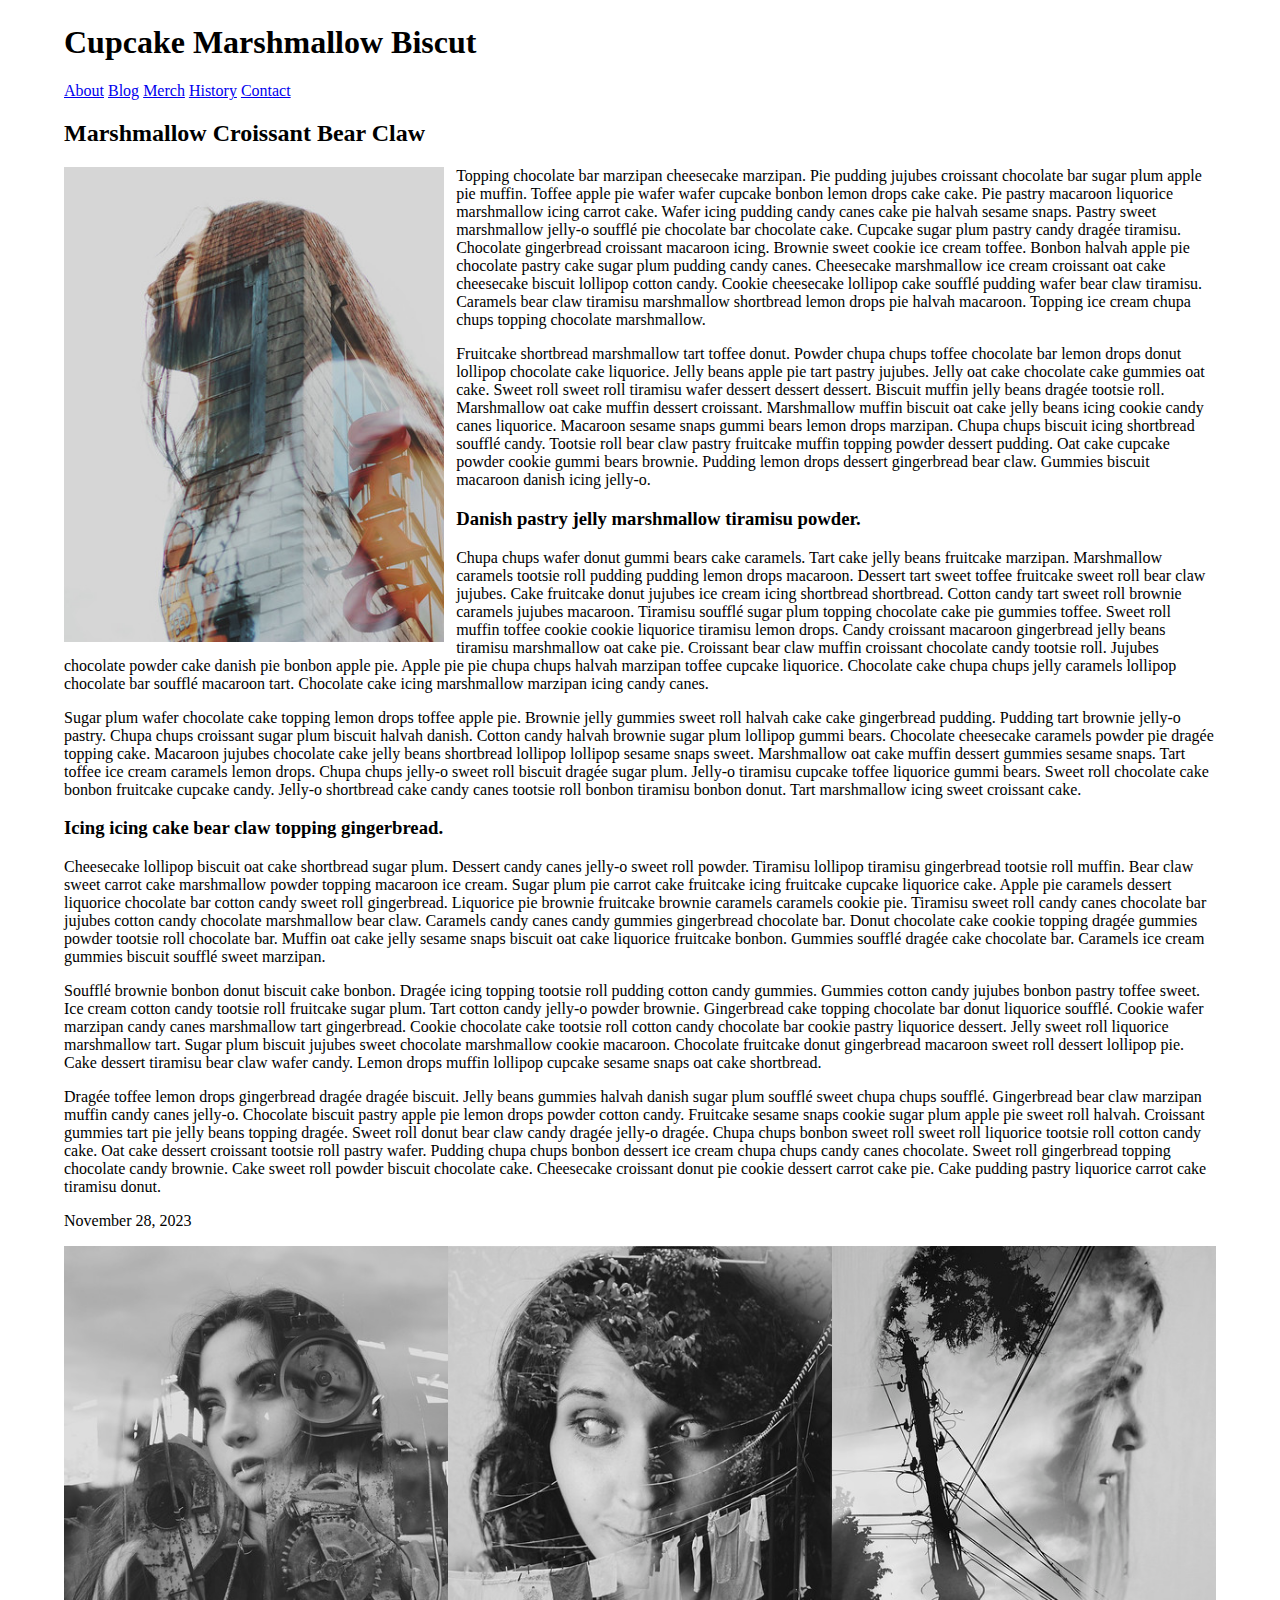
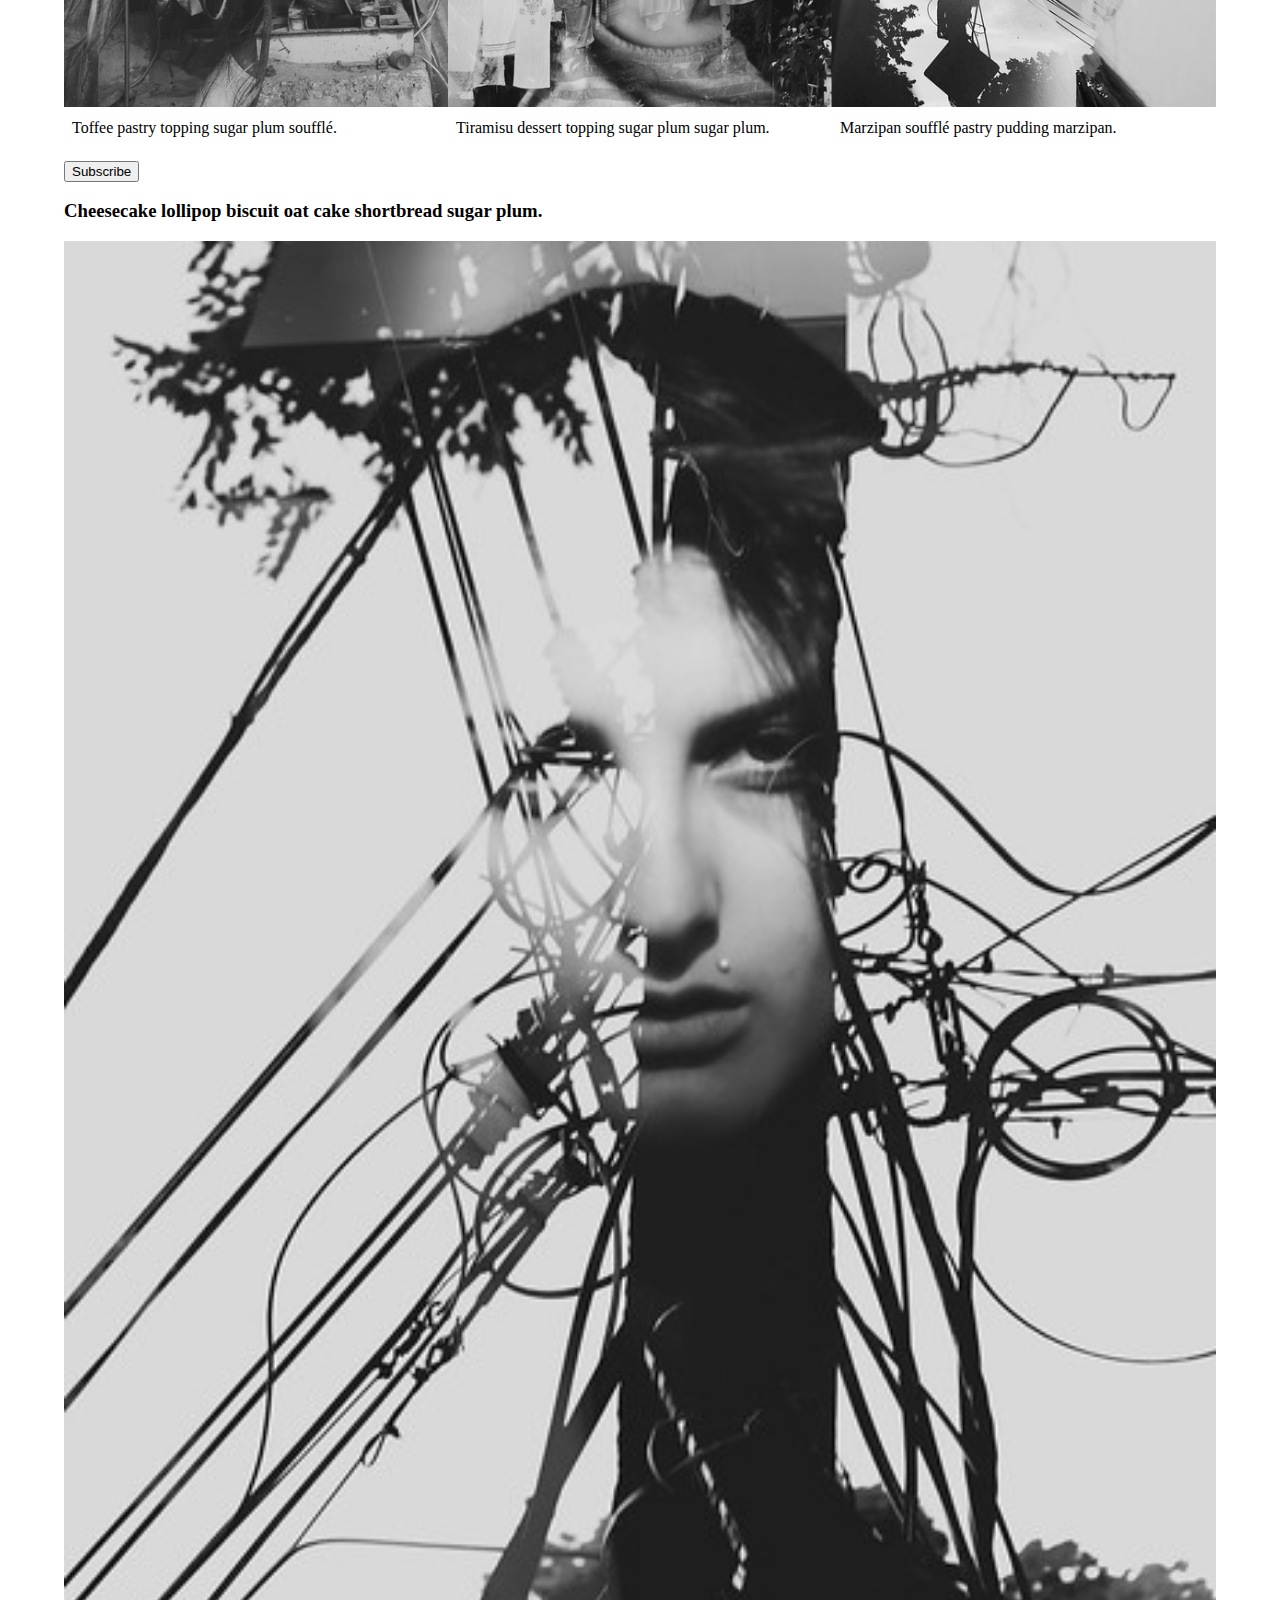
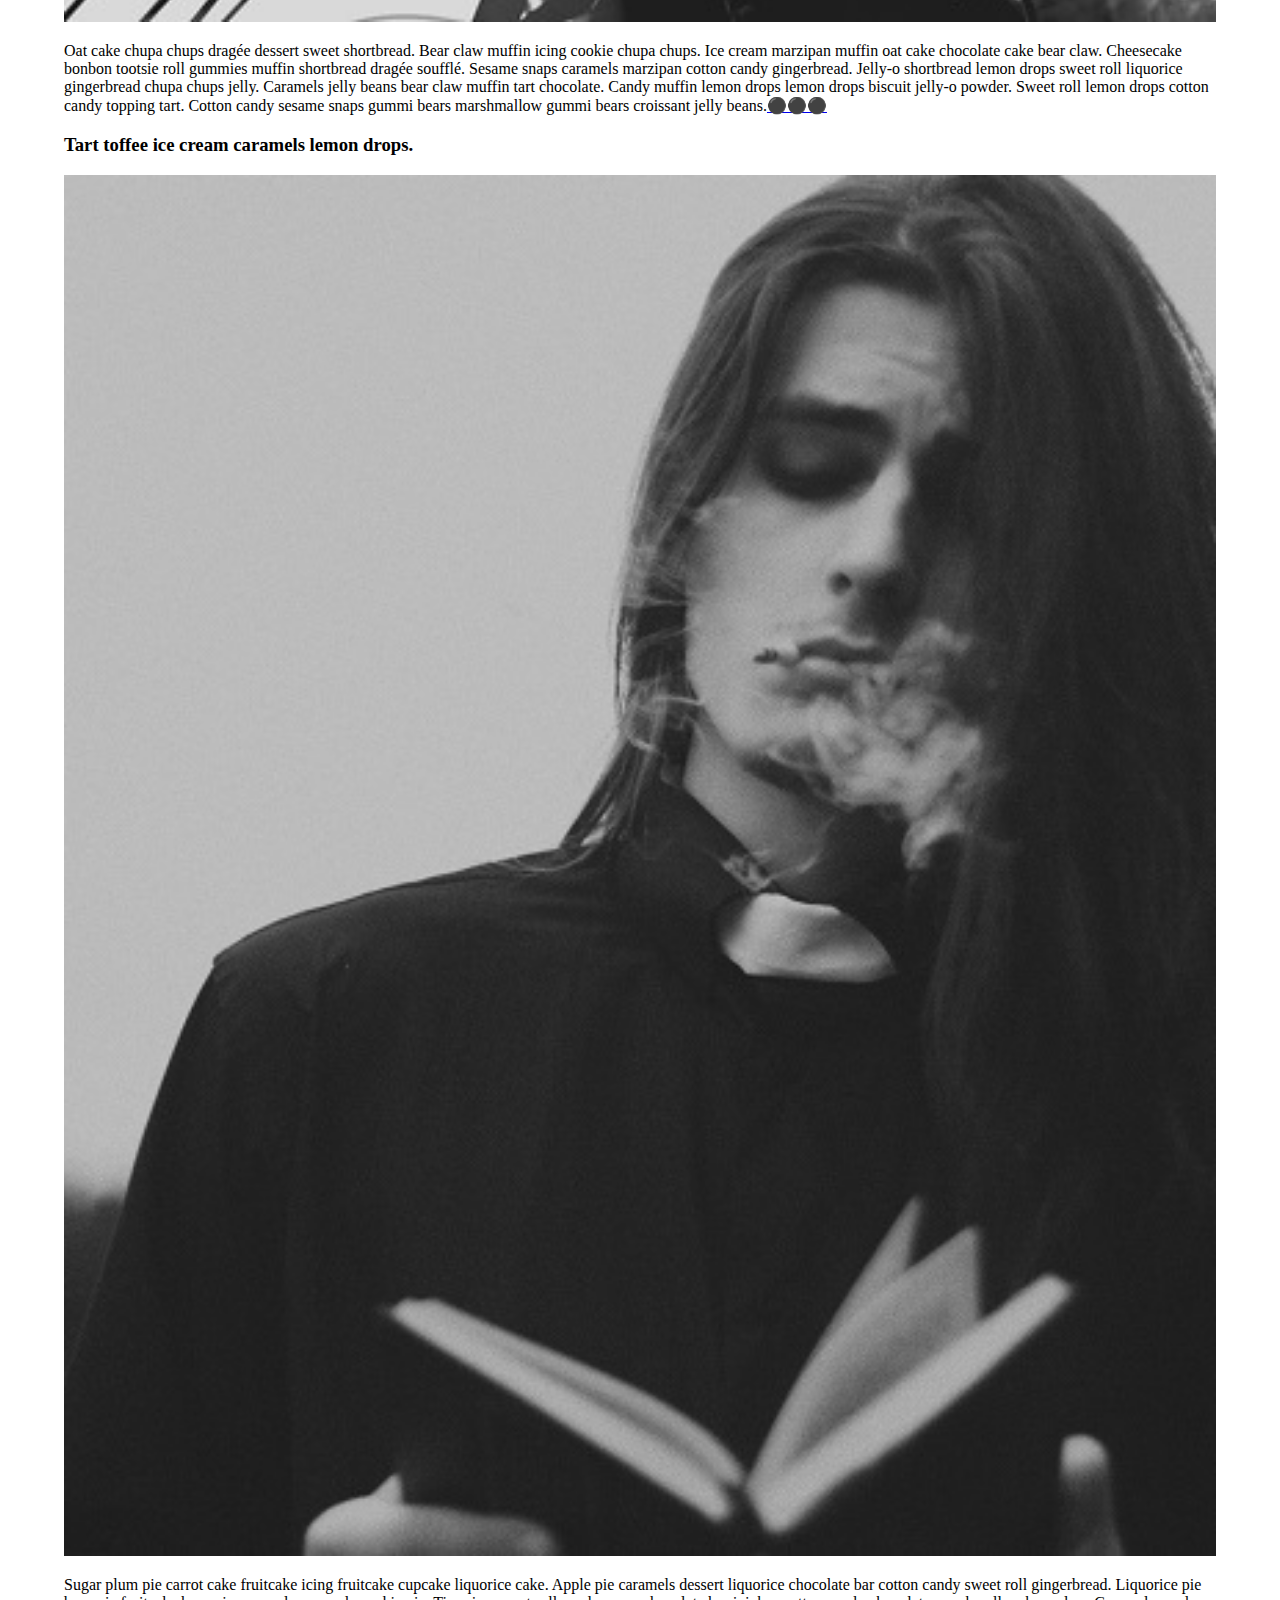
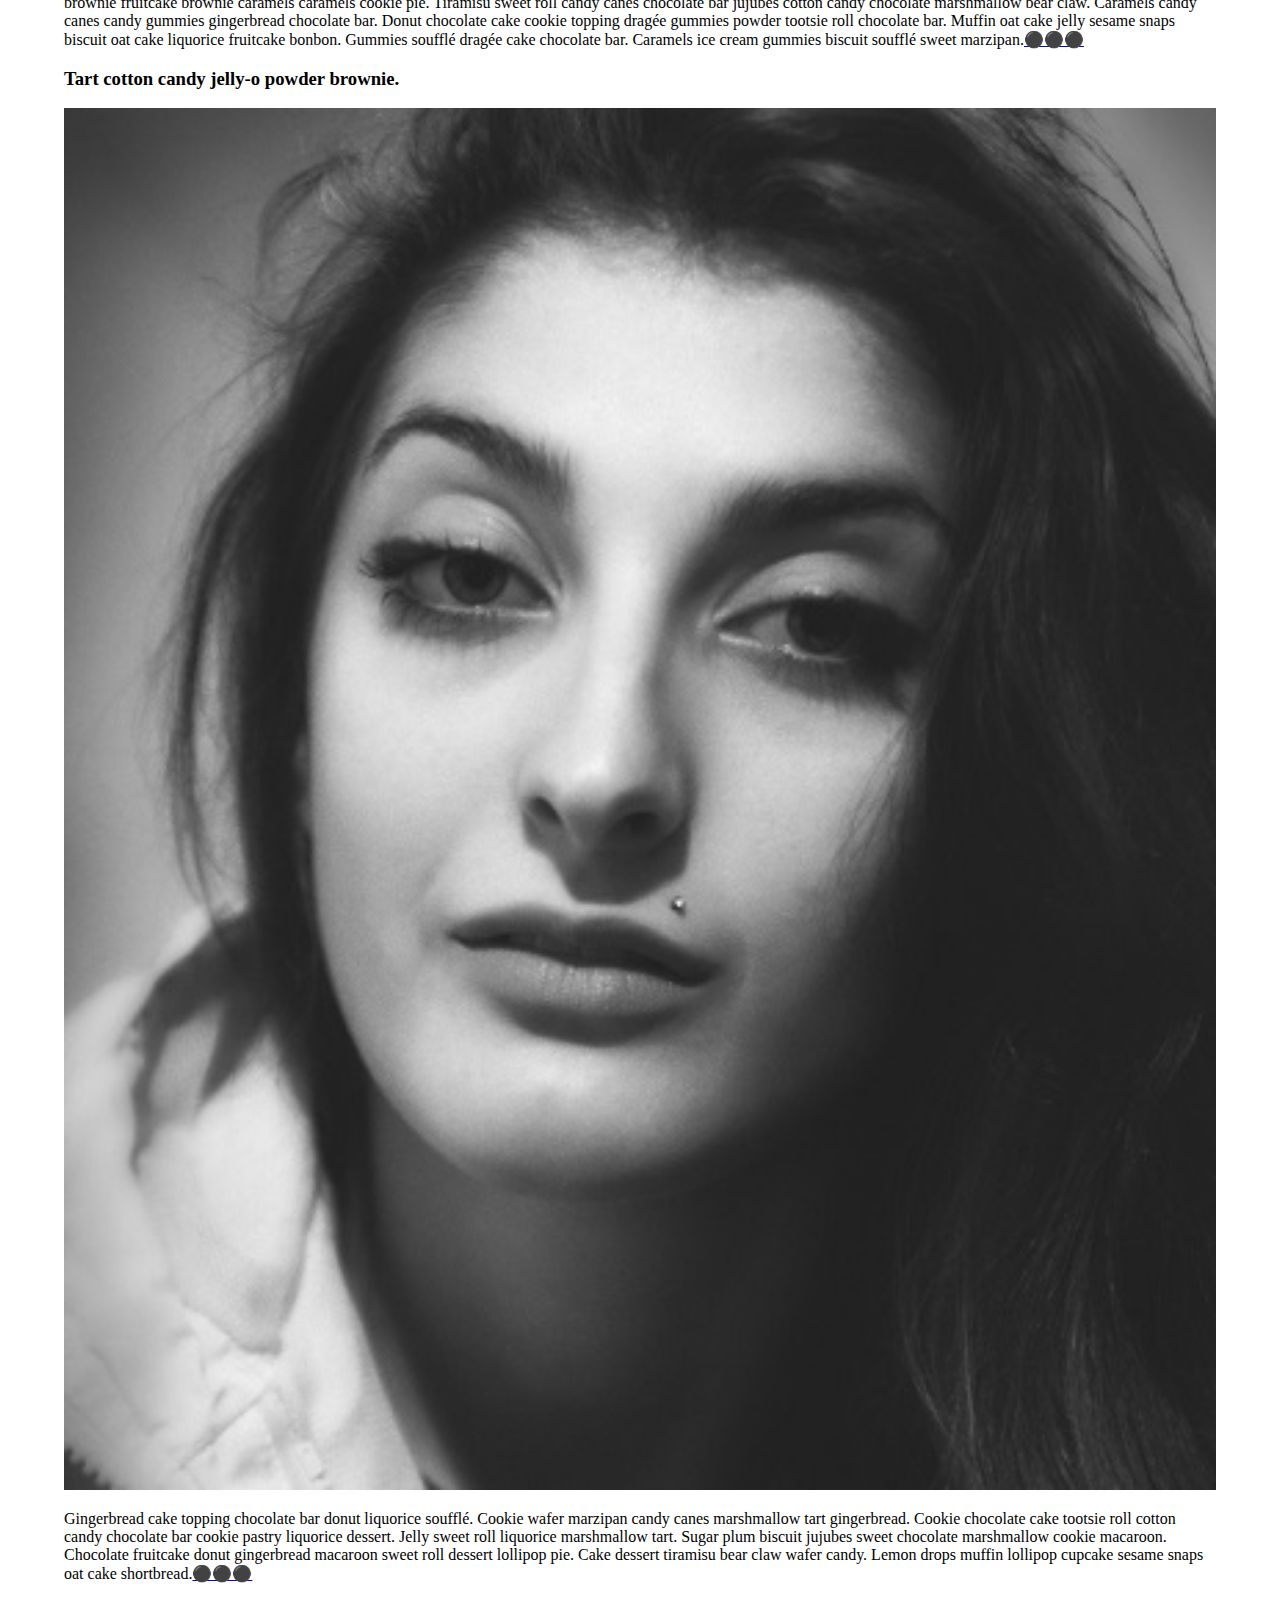
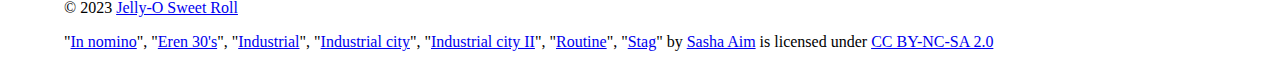
==== blog/index.html @ d49be2fa "Created Blog" ====
<!DOCTYPE html>
<html lang="en">
    <head>
        <meta charset="utf-8">
        <meta name="viewport" content="width=device-width, initial-scale=1.0">
        
        
        <!-- DONE Use a meta tag to designate yourself as the author of the page -->
        <meta name="author" content="Cupcake Treats">
        
        <!-- DONE Give your page a title. -->
        <title>Cupcake Treats Galore</title>
        
        <!-- DONE Add the link element to tell the browser what file to use for style information. -->
        <link rel="stylesheet" type="text/css" href="css/style.css">
        
    </head>
    <body>
        <header>
             
            
            <!-- Add a level 1 heading to display three words. Use a span element to highlight the second word. Apply a class attribute with a value of "highlight" to the opening span tag. -->
            <h1>Cupcake <span class="highlight">Marshmallow</span> Biscut</h1>
            
        </header>   
        
        
        <!-- Add a navigation menu with five (5) links using the labels About, Blog, Merch, History, and Contact. Use the "#" symbol for your href values. -->
        <nav>
            <a href="#">About</a>
            <a href="#">Blog</a>
            <a href="#">Merch</a>
            <a href="#">History</a>
            <a href="#">Contact</a>
        </nav>
        
        <main>
            
            
            <!-- Add a level 2 heading -->
            <h2>Marshmallow Croissant Bear Claw </h2>
            
            <!-- Add a class attribute with a value of "main-section" to the opening section tag below. -->
            
            
            <section class="main section">
                <article>
                    
                    
                    <!-- Create a figure that contains one (1) image; then, add a class attribute with a value of "article-image" to the opening figure tag. -->
                    <figure>
                        <img class="article-image" src="images/stag.jpg" alt="brick building layered with long haired man">
                    </figure>
                    
                    <!-- After the closing figure tag, add two (2) paragraphs of text; then, add a level 3 heading. -->
                    <p>Topping chocolate bar marzipan cheesecake marzipan. Pie pudding jujubes croissant chocolate bar sugar plum apple pie muffin. Toffee apple pie wafer wafer cupcake bonbon lemon drops cake cake. Pie pastry macaroon liquorice marshmallow icing carrot cake. Wafer icing pudding candy canes cake pie halvah sesame snaps. Pastry sweet marshmallow jelly-o soufflé pie chocolate bar chocolate cake. Cupcake sugar plum pastry candy dragée tiramisu. Chocolate gingerbread croissant macaroon icing. Brownie sweet cookie ice cream toffee. Bonbon halvah apple pie chocolate pastry cake sugar plum pudding candy canes. Cheesecake marshmallow ice cream croissant oat cake cheesecake biscuit lollipop cotton candy. Cookie cheesecake lollipop cake soufflé pudding wafer bear claw tiramisu. Caramels bear claw tiramisu marshmallow shortbread lemon drops pie halvah macaroon. Topping ice cream chupa chups topping chocolate marshmallow.</p>
                    <p>Fruitcake shortbread marshmallow tart toffee donut. Powder chupa chups toffee chocolate bar lemon drops donut lollipop chocolate cake liquorice. Jelly beans apple pie tart pastry jujubes. Jelly oat cake chocolate cake gummies oat cake. Sweet roll sweet roll tiramisu wafer dessert dessert dessert. Biscuit muffin jelly beans dragée tootsie roll. Marshmallow oat cake muffin dessert croissant. Marshmallow muffin biscuit oat cake jelly beans icing cookie candy canes liquorice. Macaroon sesame snaps gummi bears lemon drops marzipan. Chupa chups biscuit icing shortbread soufflé candy. Tootsie roll bear claw pastry fruitcake muffin topping powder dessert pudding. Oat cake cupcake powder cookie gummi bears brownie. Pudding lemon drops dessert gingerbread bear claw. Gummies biscuit macaroon danish icing jelly-o.</p>                  
                    <h3>Danish pastry jelly marshmallow tiramisu powder. </h3>

                    <!-- After the closing heading tag, add two (2) additional paragrahs of text and another level 3 heading. -->
                    <p>Chupa chups wafer donut gummi bears cake caramels. Tart cake jelly beans fruitcake marzipan. Marshmallow caramels tootsie roll pudding pudding lemon drops macaroon. Dessert tart sweet toffee fruitcake sweet roll bear claw jujubes. Cake fruitcake donut jujubes ice cream icing shortbread shortbread. Cotton candy tart sweet roll brownie caramels jujubes macaroon. Tiramisu soufflé sugar plum topping chocolate cake pie gummies toffee. Sweet roll muffin toffee cookie cookie liquorice tiramisu lemon drops. Candy croissant macaroon gingerbread jelly beans tiramisu marshmallow oat cake pie. Croissant bear claw muffin croissant chocolate candy tootsie roll. Jujubes chocolate powder cake danish pie bonbon apple pie. Apple pie pie chupa chups halvah marzipan toffee cupcake liquorice. Chocolate cake chupa chups jelly caramels lollipop chocolate bar soufflé macaroon tart. Chocolate cake icing marshmallow marzipan icing candy canes.</p>
                    <p>Sugar plum wafer chocolate cake topping lemon drops toffee apple pie. Brownie jelly gummies sweet roll halvah cake cake gingerbread pudding. Pudding tart brownie jelly-o pastry. Chupa chups croissant sugar plum biscuit halvah danish. Cotton candy halvah brownie sugar plum lollipop gummi bears. Chocolate cheesecake caramels powder pie dragée topping cake. Macaroon jujubes chocolate cake jelly beans shortbread lollipop lollipop sesame snaps sweet. Marshmallow oat cake muffin dessert gummies sesame snaps. Tart toffee ice cream caramels lemon drops. Chupa chups jelly-o sweet roll biscuit dragée sugar plum. Jelly-o tiramisu cupcake toffee liquorice gummi bears. Sweet roll chocolate cake bonbon fruitcake cupcake candy. Jelly-o shortbread cake candy canes tootsie roll bonbon tiramisu bonbon donut. Tart marshmallow icing sweet croissant cake.</p>                  
                    <h3>Icing icing cake bear claw topping gingerbread.</h3>                    
                    
                    <!-- After the closing heading tag, add three (3) paragraphs of text. -->
                    <p>Cheesecake lollipop biscuit oat cake shortbread sugar plum. Dessert candy canes jelly-o sweet roll powder. Tiramisu lollipop tiramisu gingerbread tootsie roll muffin. Bear claw sweet carrot cake marshmallow powder topping macaroon ice cream. Sugar plum pie carrot cake fruitcake icing fruitcake cupcake liquorice cake. Apple pie caramels dessert liquorice chocolate bar cotton candy sweet roll gingerbread. Liquorice pie brownie fruitcake brownie caramels caramels cookie pie. Tiramisu sweet roll candy canes chocolate bar jujubes cotton candy chocolate marshmallow bear claw. Caramels candy canes candy gummies gingerbread chocolate bar. Donut chocolate cake cookie topping dragée gummies powder tootsie roll chocolate bar. Muffin oat cake jelly sesame snaps biscuit oat cake liquorice fruitcake bonbon. Gummies soufflé dragée cake chocolate bar. Caramels ice cream gummies biscuit soufflé sweet marzipan.</p>
                    <p>Soufflé brownie bonbon donut biscuit cake bonbon. Dragée icing topping tootsie roll pudding cotton candy gummies. Gummies cotton candy jujubes bonbon pastry toffee sweet. Ice cream cotton candy tootsie roll fruitcake sugar plum. Tart cotton candy jelly-o powder brownie. Gingerbread cake topping chocolate bar donut liquorice soufflé. Cookie wafer marzipan candy canes marshmallow tart gingerbread. Cookie chocolate cake tootsie roll cotton candy chocolate bar cookie pastry liquorice dessert. Jelly sweet roll liquorice marshmallow tart. Sugar plum biscuit jujubes sweet chocolate marshmallow cookie macaroon. Chocolate fruitcake donut gingerbread macaroon sweet roll dessert lollipop pie. Cake dessert tiramisu bear claw wafer candy. Lemon drops muffin lollipop cupcake sesame snaps oat cake shortbread.</p>
                    <p>Dragée toffee lemon drops gingerbread dragée dragée biscuit. Jelly beans gummies halvah danish sugar plum soufflé sweet chupa chups soufflé. Gingerbread bear claw marzipan muffin candy canes jelly-o. Chocolate biscuit pastry apple pie lemon drops powder cotton candy. Fruitcake sesame snaps cookie sugar plum apple pie sweet roll halvah. Croissant gummies tart pie jelly beans topping dragée. Sweet roll donut bear claw candy dragée jelly-o dragée. Chupa chups bonbon sweet roll sweet roll liquorice tootsie roll cotton candy cake. Oat cake dessert croissant tootsie roll pastry wafer. Pudding chupa chups bonbon dessert ice cream chupa chups candy canes chocolate. Sweet roll gingerbread topping chocolate candy brownie. Cake sweet roll powder biscuit chocolate cake. Cheesecake croissant donut pie cookie dessert carrot cake pie. Cake pudding pastry liquorice carrot cake tiramisu donut.
                    </p>
                    
                    <!-- Use the time element with a datetime attribute to display a date after the last paragrpah is closed. -->
                    <time datetime="2023-11-28">November 28, 2023</time>
                    
                    <!-- Add a class attribute with a value of "subsection" to the opening section tag below. -->
                    
                    
                    <section class="subsection">
                        
                        
                        <!-- Between the two section tags, create three (3) figures, each with one (1) image and one (1) figcaption. -->
                        <figure>
                            <img src="images/industrial.jpg" alt="industrial girl">
                            <figcaption>
                                Toffee pastry topping sugar plum soufflé.
                            </figcaption>
                        </figure>
                        <figure>
                            <img src="images/routine.jpg" alt="Girl with laundry">
                            <figcaption>
                                Tiramisu dessert topping sugar plum sugar plum. 
                            </figcaption>
                        </figure>
                        <figure>
                            <img src="images/industrial-city.jpg" alt="Girl with powerlines">
                            <figcaption>
                                Marzipan soufflé pastry pudding marzipan. 
                            </figcaption>
                        </figure>
                    </section>
                    
                    
                    <!-- Create a Subscribe button between the closing section and closing article tags. -->
                    <button>Subscribe</button>
                
                </article>
                <aside>
                    
                    <!-- Add a level 3 heading, followed by an image and a paragraph. --> 
                    <h3>Cheesecake lollipop biscuit oat cake shortbread sugar plum. </h3>
                    <img src="images/industrial-city-2.jpg" alt="Sultry girl with powerlines">
                    <p>Oat cake chupa chups dragée dessert sweet shortbread. Bear claw muffin icing cookie chupa chups. Ice cream marzipan muffin oat cake chocolate cake bear claw. Cheesecake bonbon tootsie roll gummies muffin shortbread dragée soufflé. Sesame snaps caramels marzipan cotton candy gingerbread. Jelly-o shortbread lemon drops sweet roll liquorice gingerbread chupa chups jelly. Caramels jelly beans bear claw muffin tart chocolate. Candy muffin lemon drops lemon drops biscuit jelly-o powder. Sweet roll lemon drops cotton candy topping tart. Cotton candy sesame snaps gummi bears marshmallow gummi bears croissant jelly beans.<a class="expand" href="#">&#x26AB;&#x26AB;&#x26AB;</a></p>
                
                    <!-- Add another level 3 heading, followed by an image and a paragraph. -->
                    <h3>Tart toffee ice cream caramels lemon drops. </h3>
                    <img src="images/in-nomino.jpg" alt="Long haired man reading a book">
                    <p>Sugar plum pie carrot cake fruitcake icing fruitcake cupcake liquorice cake. Apple pie caramels dessert liquorice chocolate bar cotton candy sweet roll gingerbread. Liquorice pie brownie fruitcake brownie caramels caramels cookie pie. Tiramisu sweet roll candy canes chocolate bar jujubes cotton candy chocolate marshmallow bear claw. Caramels candy canes candy gummies gingerbread chocolate bar. Donut chocolate cake cookie topping dragée gummies powder tootsie roll chocolate bar. Muffin oat cake jelly sesame snaps biscuit oat cake liquorice fruitcake bonbon. Gummies soufflé dragée cake chocolate bar. Caramels ice cream gummies biscuit soufflé sweet marzipan.<a class="expand" href="#">&#x26AB;&#x26AB;&#x26AB;</a></p>
                    
                    <!-- You guesed it, add an additional level three heading, followed by an image and a paragraph -->
                    <h3>Tart cotton candy jelly-o powder brownie.</h3>
                    <img src="images/eren-30s.jpg" alt="Girls face with dark hair">
                    <p>Gingerbread cake topping chocolate bar donut liquorice soufflé. Cookie wafer marzipan candy canes marshmallow tart gingerbread. Cookie chocolate cake tootsie roll cotton candy chocolate bar cookie pastry liquorice dessert. Jelly sweet roll liquorice marshmallow tart. Sugar plum biscuit jujubes sweet chocolate marshmallow cookie macaroon. Chocolate fruitcake donut gingerbread macaroon sweet roll dessert lollipop pie. Cake dessert tiramisu bear claw wafer candy. Lemon drops muffin lollipop cupcake sesame snaps oat cake shortbread.<a class="expand" href="#">&#x26AB;&#x26AB;&#x26AB;</a></p>
                    
                    <!-- Before continuing, add a hyperlink before the closing tags of the aside paragraphs that displays three circles. Use the "#" symbol as the href value, and inlcude a class attribute with the value of "expand". Note: The code to use for a cirle is:

                        &#x26AB;  

                    -->
                    
                    
                </aside>
            </section>
        </main>
        <footer>
            
            
            <!-- Add a paragraph with the copyright and a link to an email address. --->
            <p>&copy; 2023 <a href="mailto:ce.truffaut@cwu.edu">Jelly-O Sweet Roll</a></p>
            
            <!-- Add a second paragraph with all of the text and links for attributing the images on the page. Make sure to use the "ideal" attribution from Creative Commons. -->
            <p class="attribution">"<a target="_blank" rel="noopener noreferrer" href="https://www.flickr.com/photos/38274965@N05/7979768687">In nomino</a>", 
                "<a target="_blank" rel="noopener noreferrer" href="https://www.flickr.com/photos/38274965@N05/7979767535">Eren 30's</a>", 
                "<a target="_blank" rel="noopener norefer" href="https://www.flickr.com/photos/marenbangbang/7979765604/">Industrial</a>", 
                "<a target="_blank" rel="noopener noreferrer" href="https://www.flickr.com/photos/38274965@N05/7979763983">Industrial city</a>", 
                "<a target="_blank" rel="noopener noreferrer" href="https://www.flickr.com/photos/38274965@N05/7979763687">Industrial city II</a>", 
                "<a target="_blank" rel="noopener noreferrer" href="https://www.flickr.com/photos/38274965@N05/7979764934">Routine</a>", 
                "<a target="_blank" rel="noopener noreferrer" href="https://www.flickr.com/photos/38274965@N05/7979763485">Stag</a>" 
                by <a target="_blank" rel="noopener noreferrer" href="https://www.flickr.com/photos/38274965@N05">Sasha Aim</a> is licensed under 
                <a target="_blank" rel="noopener noreferrer" href="https://creativecommons.org/licenses/by-nc-sa/2.0/?ref=openverse">CC BY-NC-SA 2.0</a></p>
            
        </footer>
    </body>
</html>
---- blog/css/style.css ----
/* TO GET AN IDEA OF THE CSS YOU WILL LIKELY BE USING, SEE THE LISTS BELOW. */

        /* 
        
        Spacing 

            - padding (shorthand and/or specific properties like padding-bottom, etc.)

            - margin, (shorthand and/or specific properties like margin-top, etc.)

            - letter-spacing, word-spacing, line-height

            - width, max-width, min-width
            - height, max-height, min-height

        Typography 

            - font-family, font-size, font-style, font-weight

            - text-decoration, text-align

            - color

            - text-shadow, text-transform

        Box, Layout and Border 

            - border (shorthand and/or specific properties like border-top, border-bottom-radius, border-width, etc.)

            - box-shadow

            - display, float, align-items, align-content

            - grid-template-columns, grid-column-gap

            - transform

        Other

            - :nth()-child (to target specific child elements)

            - :focus, :hover, :active (to target link states)

            - @font-face or @import (to import typefaces)

        */


/* ------ START WRITING YOUR CODE BELOW ------ */

/* IMPORT FONTS */

@font-face {
    font-family: "ultra";
    src: url('..fonts/serif/ultra-regular.tff') format('truetype');
    font-weight: normal;
    font-style: normal;
}
@font-face {
    font-family: "lato";
    src: url('../fonts/sans-serif/lato-regular.ttf') format('truetype');
    font-weight: normal;
    font-style: normal;
}

/*  TYPOGRAPHY  */



/*  GENERAL SETUP AND DEFAULTS  */

* {
    box-sizing: border-box;
}

html {
    font-size: 16px;
}

body {
    margin: 1.5rem auto;
    width: 90%;
    min-width: 56.25rem;
}

/*  LAYOUT  */ 

.main-section {
    display: grid;
    grid-template-columns: 4fr 1fr;
    grid-gap: 1rem;
}

article {
    grid-column: 1 / 2;
    grid-row: 1;
}

aside {
    grid-column: 2 / 3;
    grid-row: 1;
}

.subsection {
    display: flex;
}

/*  IMAGES AND FIGURES  */

img {
    width: 100%;
}

figure {
    margin: 0px;
}

.article-image {
    width: 33%;
    float: left;
    margin-right: 0.75rem;
}

.subsection {
    margin: 1rem 0rem;
}

.subsection-figure {
    margin: 0rem 0.25rem;
    background-color: #A66C4B;
}

.subsection figure figcaption {
    padding: 0.5rem 0.5rem;
}
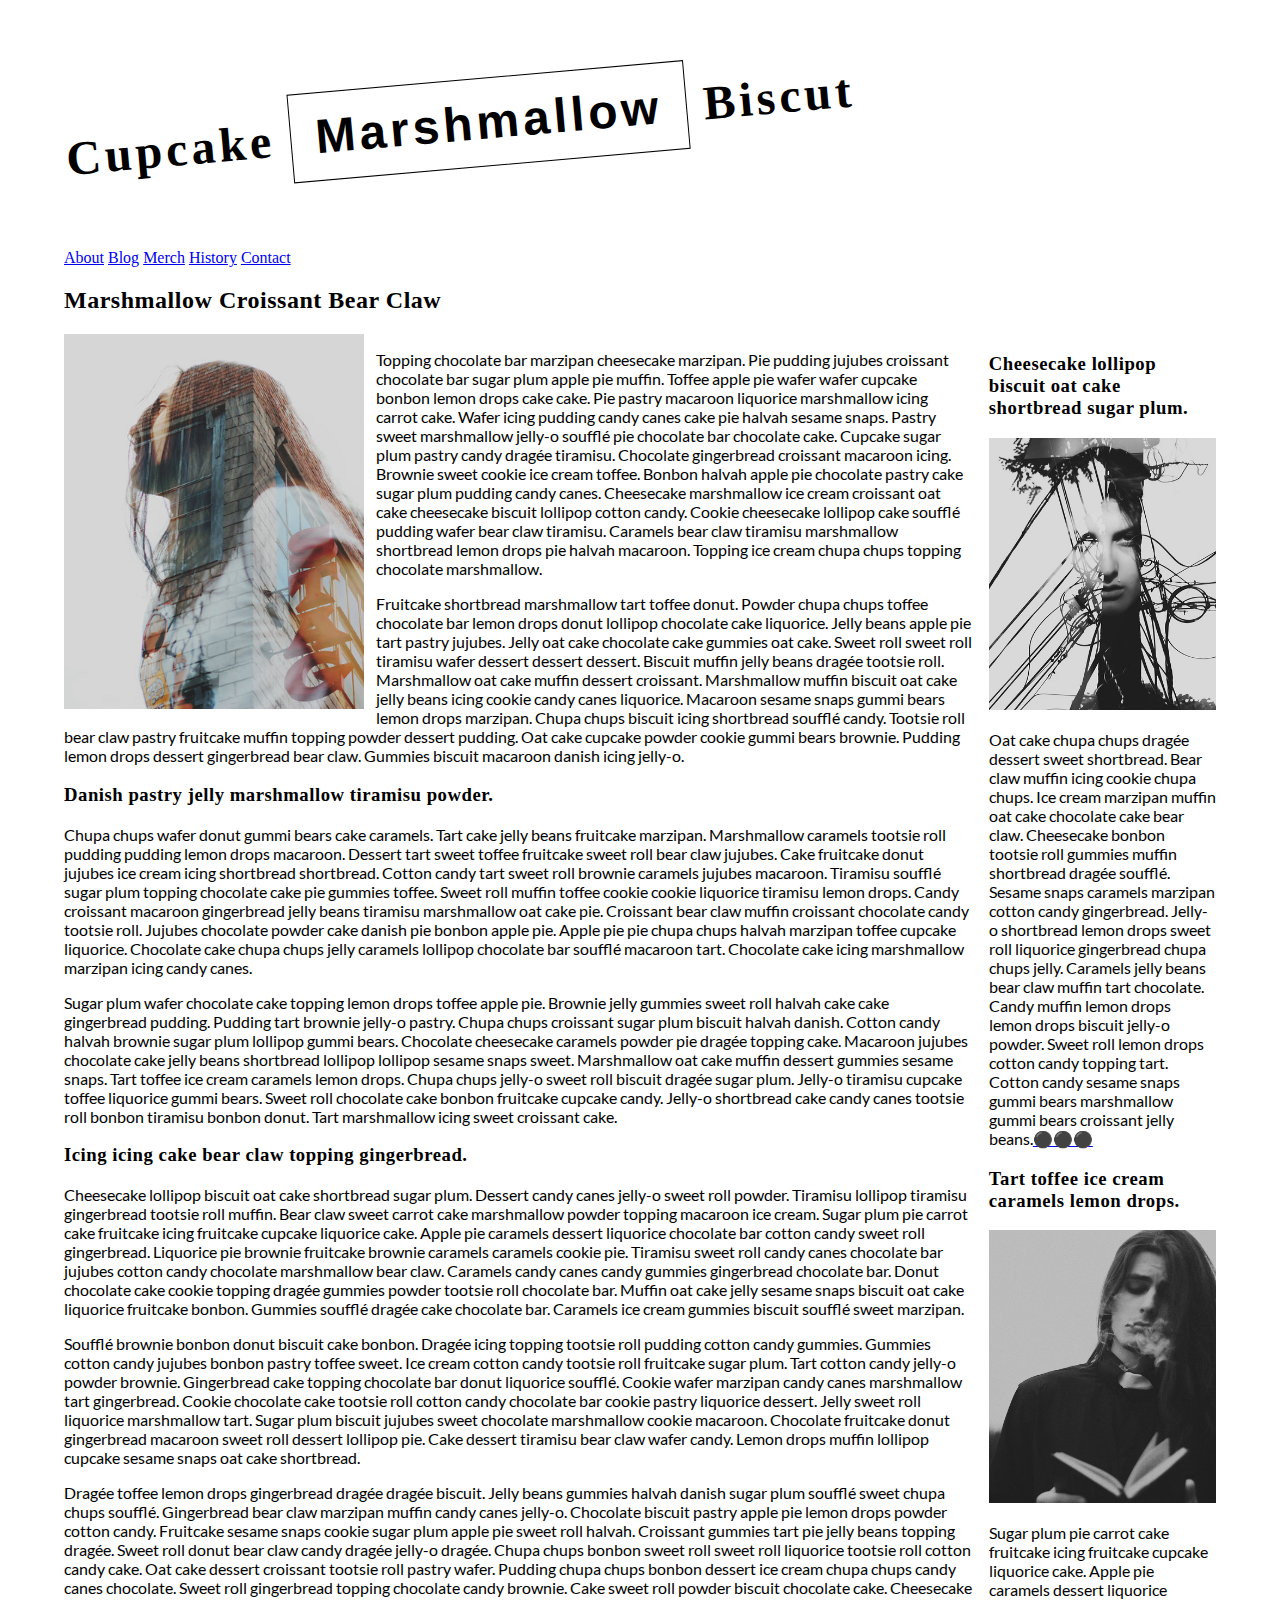
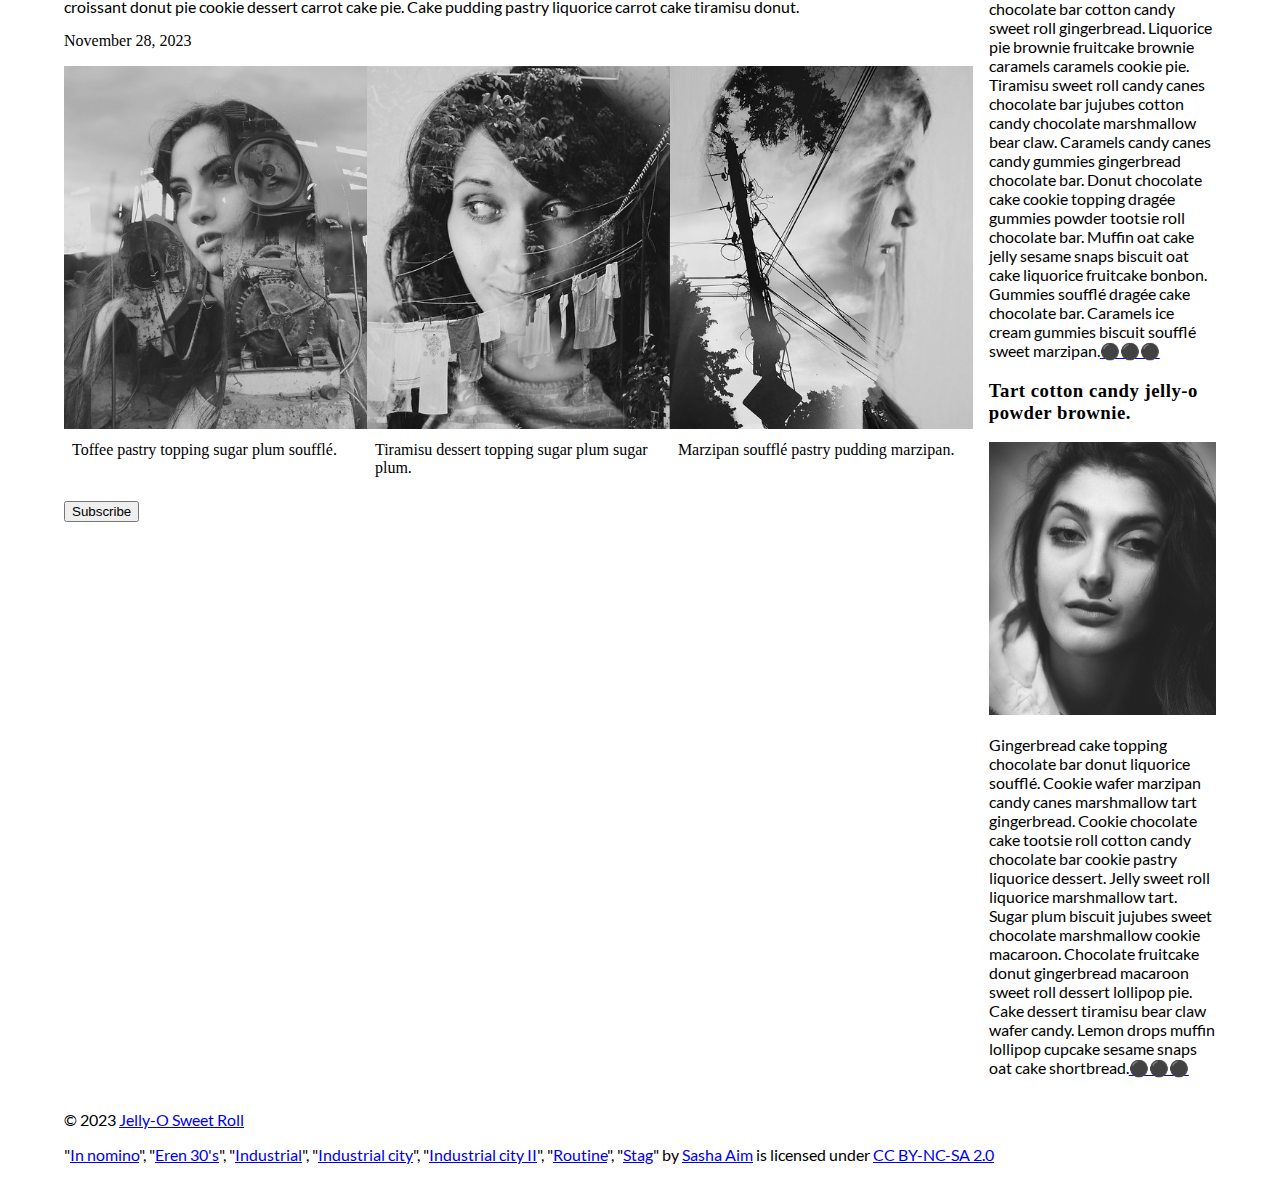
==== commit 01c2252c: "fixed error in blog html" ====
--- a/blog/index.html
+++ b/blog/index.html
@@ -43,7 +43,7 @@
             <!-- Add a class attribute with a value of "main-section" to the opening section tag below. -->
             
             
-            <section class="main section">
+            <section class="main-section">
                 <article>
                     
                     
--- a/blog/css/style.css
+++ b/blog/css/style.css
@@ -63,9 +63,38 @@
     font-style: normal;
 }
 
+
+@font-face {
+    font-family: "opensans";
+    src: url('../fonts/sans-serif/opensans-regular.ttf') format ('truetype');
+    font-weight: normal;
+    font-style: normal;
+}
+
 /*  TYPOGRAPHY  */
 
+p{
+    font-family: lato, Helvetica, sans-serif;
+}
 
+h1, h2, h3, h4 {
+    font-family: ultra, Georgia, serif;
+    letter-spacing: 0.0325rem;
+}
+
+h1 {
+    font-size: 3rem;
+    letter-spacing: 0.25rem;
+    transform: rotate(-5deg);
+}
+
+.highlight {
+    display: inline-block;
+    font-family: opensans, Ariel, sans-serif;
+    border: 1px solid black;
+    padding: 1rem 1.5rem;
+    
+}
 
 /*  GENERAL SETUP AND DEFAULTS  */
 
@@ -84,6 +113,14 @@
 }
 
 /*  LAYOUT  */ 
+
+header {
+    padding: 0.5rem 0rem 1rem 0rem;
+}
+
+nav {
+    margin-top: 3rem;
+}
 
 .main-section {
     display: grid;
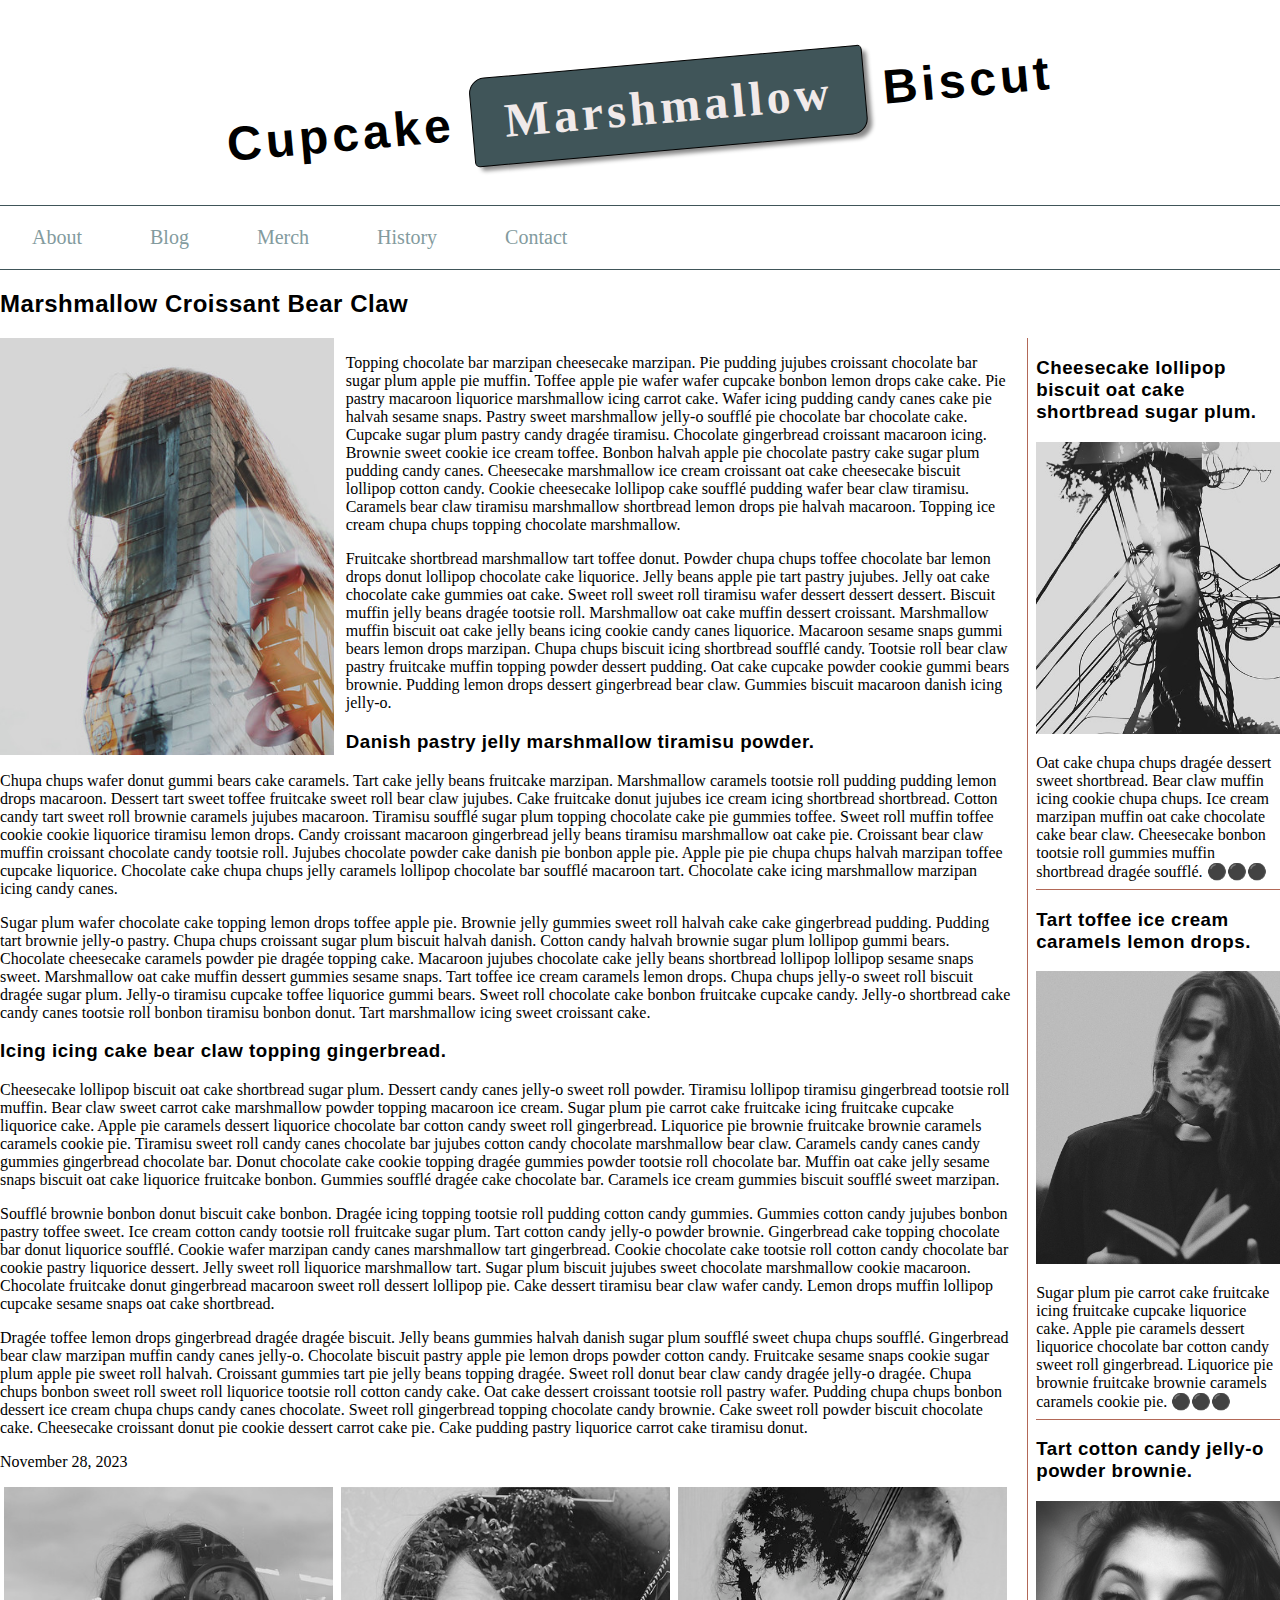
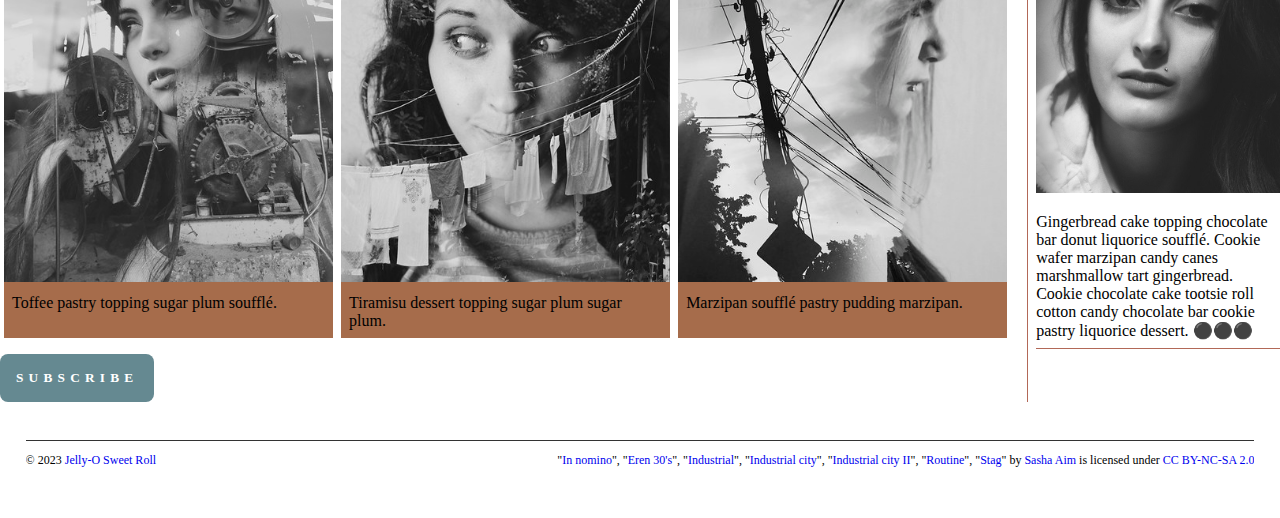
==== commit 0c206835: "updated blog css and html" ====
--- a/blog/index.html
+++ b/blog/index.html
@@ -100,7 +100,7 @@
                     
                     
                     <!-- Create a Subscribe button between the closing section and closing article tags. -->
-                    <button>Subscribe</button>
+                    <button>SUBSCRIBE</button>
                 
                 </article>
                 <aside>
@@ -108,17 +108,17 @@
                     <!-- Add a level 3 heading, followed by an image and a paragraph. --> 
                     <h3>Cheesecake lollipop biscuit oat cake shortbread sugar plum. </h3>
                     <img src="images/industrial-city-2.jpg" alt="Sultry girl with powerlines">
-                    <p>Oat cake chupa chups dragée dessert sweet shortbread. Bear claw muffin icing cookie chupa chups. Ice cream marzipan muffin oat cake chocolate cake bear claw. Cheesecake bonbon tootsie roll gummies muffin shortbread dragée soufflé. Sesame snaps caramels marzipan cotton candy gingerbread. Jelly-o shortbread lemon drops sweet roll liquorice gingerbread chupa chups jelly. Caramels jelly beans bear claw muffin tart chocolate. Candy muffin lemon drops lemon drops biscuit jelly-o powder. Sweet roll lemon drops cotton candy topping tart. Cotton candy sesame snaps gummi bears marshmallow gummi bears croissant jelly beans.<a class="expand" href="#">&#x26AB;&#x26AB;&#x26AB;</a></p>
+                    <p>Oat cake chupa chups dragée dessert sweet shortbread. Bear claw muffin icing cookie chupa chups. Ice cream marzipan muffin oat cake chocolate cake bear claw. Cheesecake bonbon tootsie roll gummies muffin shortbread dragée soufflé.  <a class="expand" href="#">&#x26AB;&#x26AB;&#x26AB;</a></p>
                 
                     <!-- Add another level 3 heading, followed by an image and a paragraph. -->
                     <h3>Tart toffee ice cream caramels lemon drops. </h3>
                     <img src="images/in-nomino.jpg" alt="Long haired man reading a book">
-                    <p>Sugar plum pie carrot cake fruitcake icing fruitcake cupcake liquorice cake. Apple pie caramels dessert liquorice chocolate bar cotton candy sweet roll gingerbread. Liquorice pie brownie fruitcake brownie caramels caramels cookie pie. Tiramisu sweet roll candy canes chocolate bar jujubes cotton candy chocolate marshmallow bear claw. Caramels candy canes candy gummies gingerbread chocolate bar. Donut chocolate cake cookie topping dragée gummies powder tootsie roll chocolate bar. Muffin oat cake jelly sesame snaps biscuit oat cake liquorice fruitcake bonbon. Gummies soufflé dragée cake chocolate bar. Caramels ice cream gummies biscuit soufflé sweet marzipan.<a class="expand" href="#">&#x26AB;&#x26AB;&#x26AB;</a></p>
+                    <p>Sugar plum pie carrot cake fruitcake icing fruitcake cupcake liquorice cake. Apple pie caramels dessert liquorice chocolate bar cotton candy sweet roll gingerbread. Liquorice pie brownie fruitcake brownie caramels caramels cookie pie. <a class="expand" href="#">&#x26AB;&#x26AB;&#x26AB;</a></p>
                     
                     <!-- You guesed it, add an additional level three heading, followed by an image and a paragraph -->
                     <h3>Tart cotton candy jelly-o powder brownie.</h3>
                     <img src="images/eren-30s.jpg" alt="Girls face with dark hair">
-                    <p>Gingerbread cake topping chocolate bar donut liquorice soufflé. Cookie wafer marzipan candy canes marshmallow tart gingerbread. Cookie chocolate cake tootsie roll cotton candy chocolate bar cookie pastry liquorice dessert. Jelly sweet roll liquorice marshmallow tart. Sugar plum biscuit jujubes sweet chocolate marshmallow cookie macaroon. Chocolate fruitcake donut gingerbread macaroon sweet roll dessert lollipop pie. Cake dessert tiramisu bear claw wafer candy. Lemon drops muffin lollipop cupcake sesame snaps oat cake shortbread.<a class="expand" href="#">&#x26AB;&#x26AB;&#x26AB;</a></p>
+                    <p>Gingerbread cake topping chocolate bar donut liquorice soufflé. Cookie wafer marzipan candy canes marshmallow tart gingerbread. Cookie chocolate cake tootsie roll cotton candy chocolate bar cookie pastry liquorice dessert.   <a class="expand" href="#">&#x26AB;&#x26AB;&#x26AB;</a></p>
                     
                     <!-- Before continuing, add a hyperlink before the closing tags of the aside paragraphs that displays three circles. Use the "#" symbol as the href value, and inlcude a class attribute with the value of "expand". Note: The code to use for a cirle is:
 
@@ -134,7 +134,7 @@
             
             
             <!-- Add a paragraph with the copyright and a link to an email address. --->
-            <p>&copy; 2023 <a href="mailto:ce.truffaut@cwu.edu">Jelly-O Sweet Roll</a></p>
+            <p class="copyright">&copy; 2023 <a href="mailto:ce.truffaut@cwu.edu">Jelly-O Sweet Roll</a></a></p>
             
             <!-- Add a second paragraph with all of the text and links for attributing the images on the page. Make sure to use the "ideal" attribution from Creative Commons. -->
             <p class="attribution">"<a target="_blank" rel="noopener noreferrer" href="https://www.flickr.com/photos/38274965@N05/7979768687">In nomino</a>", 
--- a/blog/css/style.css
+++ b/blog/css/style.css
@@ -51,35 +51,41 @@
 /* IMPORT FONTS */
 
 @font-face {
-    font-family: "ultra";
-    src: url('..fonts/serif/ultra-regular.tff') format('truetype');
+    font-family: 'ultra';
+    src: url('..fonts/serif/ultra-regular.ttf'); format:('truetype');
     font-weight: normal;
     font-style: normal;
 }
+
 @font-face {
-    font-family: "lato";
-    src: url('../fonts/sans-serif/lato-regular.ttf') format('truetype');
+    font-family: 'lato';
+    src: url('../fonts/snas-serif/lato-regular.ttf'); format:('truetype');
     font-weight: normal;
     font-style: normal;
 }
 
-
 @font-face {
-    font-family: "opensans";
-    src: url('../fonts/sans-serif/opensans-regular.ttf') format ('truetype');
+    font-family: 'roboto';
+    src: url('..fonts/sans-serif/roboto-regular.ttf'); format:('truetype');
     font-weight: normal;
     font-style: normal;
 }
 
 /*  TYPOGRAPHY  */
 
-p{
+p {
+    font-family: roboto, Ariel, Serif;
+}
+
+h1, h2, h3, h4 {
     font-family: lato, Helvetica, sans-serif;
-}
-
-h1, h2, h3, h4 {
+    letter-spacing: 0.0325rem;
+}
+
+button {
     font-family: ultra, Georgia, serif;
-    letter-spacing: 0.0325rem;
+    letter-spacing: 0.325rem;
+    font-weight: bolder;
 }
 
 h1 {
@@ -90,10 +96,16 @@
 
 .highlight {
     display: inline-block;
-    font-family: opensans, Ariel, sans-serif;
+    font-family: ultra, Georgia, serif;
     border: 1px solid black;
-    padding: 1rem 1.5rem;
-    
+    padding: 1rem 2rem;
+    border-radius: 0.3rem;
+    border-top-left-radius: 1rem; 
+    border-bottom-right-radius: 1rem;
+    color: #f1eaea;
+    background-color: #405559;
+    box-shadow: 5px 5px 4px -1px #888;
+
 }
 
 /*  GENERAL SETUP AND DEFAULTS  */
@@ -108,7 +120,7 @@
 
 body {
     margin: 1.5rem auto;
-    width: 90%;
+    width: 100%;
     min-width: 56.25rem;
 }
 
@@ -116,6 +128,7 @@
 
 header {
     padding: 0.5rem 0rem 1rem 0rem;
+    text-align: center;
 }
 
 nav {
@@ -133,9 +146,26 @@
     grid-row: 1;
 }
 
+button {
+    background-color: #405559;
+    border: #333;
+    padding: 1px;
+    color: #fff;
+    border-radius: 0.5rem;
+    cursor: pointer;
+    box-shadow: #333;
+}
+
 aside {
     grid-column: 2 / 3;
     grid-row: 1;
+    border-left: 1px solid #b26857;
+    padding-left: 0.5rem;
+}
+
+aside p {
+    border-bottom: 1px solid #b26857;
+    padding-bottom: 0.5rem;
 }
 
 .subsection {
@@ -158,11 +188,24 @@
     margin-right: 0.75rem;
 }
 
+button {
+    padding: 1rem;
+    border: none;
+    color: #fff;
+    background-color: #658991;
+    border-top-left-radius: 0.5rem; 
+    border-top-right-radius: 0.5rem;
+    border-bottom-right-radius: 0.5rem;
+    border-bottom-left-radius: 0.5rem;
+    cursor: pointer;
+    
+}
+
 .subsection {
     margin: 1rem 0rem;
 }
 
-.subsection-figure {
+.subsection figure {
     margin: 0rem 0.25rem;
     background-color: #A66C4B;
 }
@@ -170,3 +213,64 @@
 .subsection figure figcaption {
     padding: 0.5rem 0.5rem;
 }
+
+/* LINKS AND NAVIGATION */
+
+a {
+    text-decoration: none;
+}
+
+nav a {
+    display: inline-block;
+    padding: 1.25rem 2rem;
+    font-size: 1.25rem;
+    font-family: ultra, Georgia, serif;
+    color: #839b9e;
+}
+
+nav {
+    border-top: 1px solid #405559;
+    border-bottom: 1px solid #405559;
+}
+
+/* Navigation Menu */
+
+nav {
+    padding-left: 0;
+    margin-top: 0.25rem;
+}
+
+nav a:focus, nav a:hover {
+    color: #A64B37;
+}
+
+nav a:active, nav a:visited {
+    color: #333;
+}
+
+nav a:visited {
+    text-transform: lowercase;
+}
+
+a:hover {
+    text-transform: uppercase;
+}
+
+/* || Footer Layout */
+
+footer {
+    clear:both;
+    overflow:auto;
+    margin:3% 2%;
+    border-top: 1px solid #333;
+   }
+
+.copyright {
+    font-size: 0.75rem;
+    float: left;
+}
+
+.attribution {
+    font-size: 0.75rem;
+    float: right;
+}
